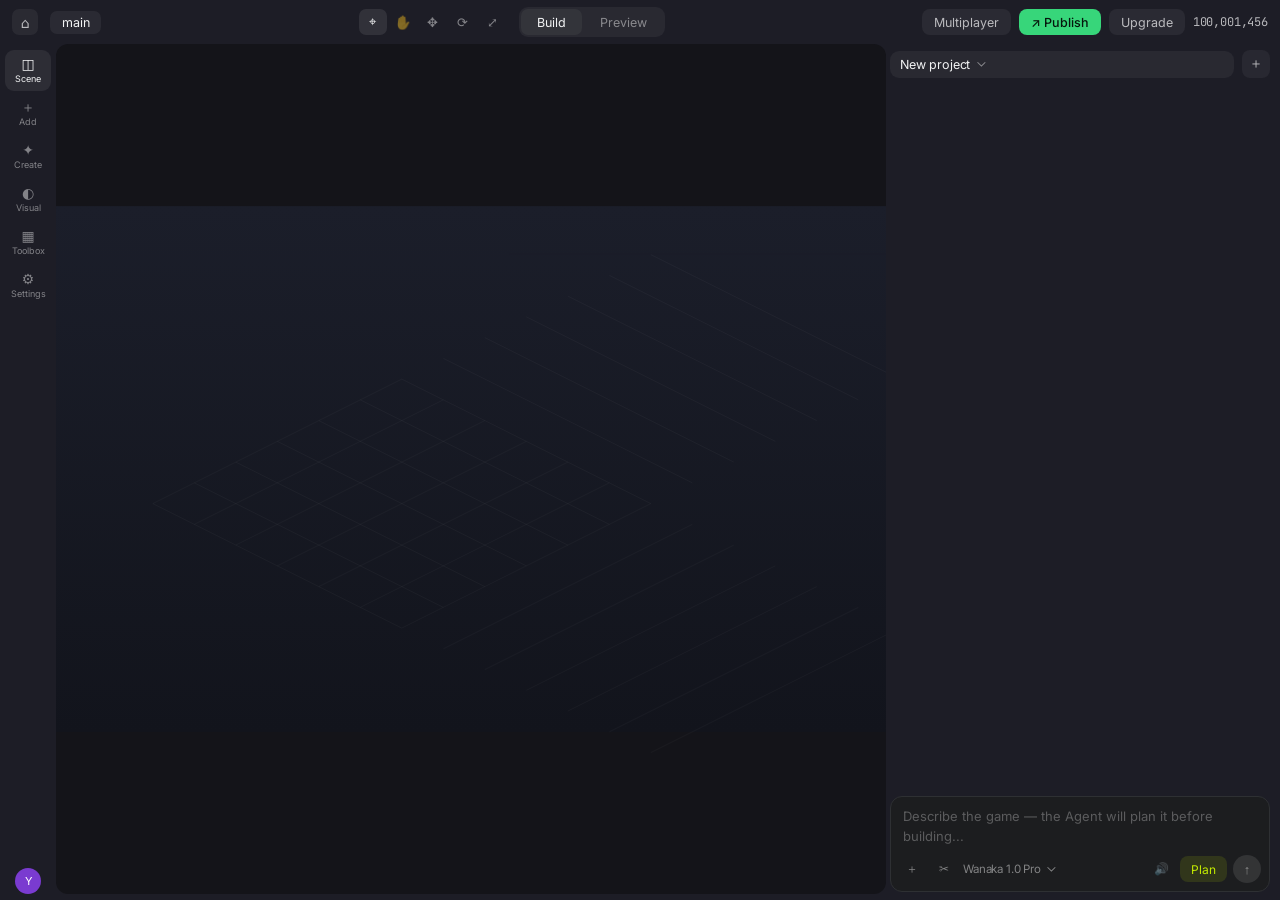
==== index.html @ 6cd4d2ea "The user types the brief and presses send; nothing runs before that The composer starts empty and fo" ====
<!DOCTYPE html>
<html lang="en">
<head>
<meta charset="UTF-8">
<meta name="viewport" content="width=device-width, initial-scale=1.0">
<meta http-equiv="Cache-Control" content="no-cache, no-store, must-revalidate">
<title>Wanaka · Studio</title>
<link rel="preconnect" href="https://fonts.googleapis.com">
<link rel="preconnect" href="https://fonts.gstatic.com" crossorigin>
<link href="https://fonts.googleapis.com/css2?family=Inter:wght@400;500;600;700&family=JetBrains+Mono:wght@400;500&display=swap" rel="stylesheet">
<link rel="stylesheet" href="editor.css?v=14">
<link rel="stylesheet" href="panel.css?v=1">
</head>
<body>
<div id="stage"></div>
<script src="panel.js?v=2"></script>
<script src="editor.js?v=14"></script>
</body>
</html>
---- editor.css ----
/* ──────────────────────────────────────────────────────────────────
   The editor around the plan: top bar, icon rail, viewport, chat.
   Colours follow the shipped studio — page #1D1D26, lime #C4EB00.
   ────────────────────────────────────────────────────────────────── */
:root{
  --page:#1D1D26;
  --sunk:#141419;
  --card:#232427;
  --field:#1C1D1F;
  --line:#2E3033;
  --ink:#F2F3F4;
  --ink-2:rgba(242,243,244,.72);
  --ink-3:rgba(255,255,255,.45);
  --ink-4:rgba(255,255,255,.26);
  --lime:#C4EB00;
  --mint:#7FE3C0;
  --font:'Inter',-apple-system,system-ui,sans-serif;
  --mono:'JetBrains Mono',ui-monospace,monospace;
}
*{box-sizing:border-box}
[hidden]{display:none!important}
html,body{height:100%}
body{
  margin:0;background:var(--page);color:var(--ink);
  font-family:var(--font);font-size:13px;letter-spacing:-.16px;-webkit-font-smoothing:antialiased;
}
#stage{height:100%}
.ed{height:100%;display:flex;flex-direction:column;overflow:hidden}

/* ── Top bar ──────────────────────────────────────────────────── */
.ed__top{
  display:flex;align-items:center;gap:12px;height:44px;flex:none;padding:0 12px;
}
.ed__home{width:26px;height:26px;display:grid;place-items:center;border-radius:7px;
  background:rgba(255,255,255,.06);color:var(--ink-2);font-size:14px}
.ed__branch{
  padding:4px 12px;border-radius:7px;background:rgba(255,255,255,.06);
  font-size:12.5px;color:var(--ink);
}
.ed__tools{display:flex;gap:2px;margin-left:auto}
.tl{
  width:28px;height:26px;border:0;border-radius:7px;cursor:pointer;background:none;
  color:var(--ink-3);font-size:13px;
}
.tl.is-on{background:rgba(255,255,255,.09);color:var(--ink)}
.ed__modes{display:flex;gap:2px;padding:2px;border-radius:9px;background:rgba(255,255,255,.05)}
.md{
  height:26px;padding:0 16px;border:0;border-radius:7px;cursor:pointer;background:none;
  font-family:var(--font);font-size:12.5px;color:var(--ink-3);
}
.md.is-on{background:#33343A;color:var(--ink)}
.ed__right{display:flex;align-items:center;gap:8px;margin-left:auto}
.ghostbtn{
  height:26px;padding:0 12px;border:0;border-radius:8px;cursor:pointer;
  background:rgba(255,255,255,.06);color:var(--ink-2);font-family:var(--font);font-size:12.5px;
}
.pubbtn{
  height:26px;padding:0 12px;border:0;border-radius:8px;cursor:pointer;
  background:#37D67A;color:#06170D;font-family:var(--font);font-size:12.5px;font-weight:500;
}
.credits{font-family:var(--mono);font-size:12px;color:var(--ink-2)}

/* ── Body ─────────────────────────────────────────────────────── */
.ed__body{flex:1;min-height:0;display:grid;grid-template-columns:56px 1fr 390px}
.ed__rail{
  display:flex;flex-direction:column;align-items:center;gap:2px;padding:6px 0;
}
.rl{
  width:46px;padding:7px 0;border:0;border-radius:9px;cursor:pointer;background:none;
  display:flex;flex-direction:column;align-items:center;gap:2px;
  color:var(--ink-3);font-family:var(--font);font-size:9px;
}
.rl i{font-style:normal;font-size:14px;line-height:1}
.rl:hover{background:rgba(255,255,255,.05);color:var(--ink-2)}
.rl.is-on{background:rgba(255,255,255,.07);color:var(--ink)}
.ed__me{
  margin-top:auto;width:26px;height:26px;border-radius:50%;display:grid;place-items:center;
  background:#7A3BD0;color:#fff;font-size:11px;
}

/* ── Viewport ─────────────────────────────────────────────────── */
.view{min-width:0;min-height:0;
  position:relative;margin:0 4px 6px 0;border-radius:12px;overflow:hidden;background:var(--sunk);
}
.view__scene{position:absolute;inset:0}
.view__scene svg{width:100%;height:100%;display:block}
/* every part waits for its step in the build */
.pc{opacity:0;transform:translateY(14px);transition:opacity .9s ease,transform .9s ease}
.grid{opacity:.5}
.is-floor .floor,.is-rooms .floor,.is-picks .floor,.is-light .floor,.is-done .floor{opacity:1;transform:none}
.is-rooms .r1,.is-picks .r1,.is-light .r1,.is-done .r1,
.is-rooms .r2,.is-picks .r2,.is-light .r2,.is-done .r2,
.is-rooms .r3,.is-picks .r3,.is-light .r3,.is-done .r3,
.is-rooms .hero,.is-picks .hero,.is-light .hero,.is-done .hero{opacity:1;transform:none}
.is-rooms .r2{transition-delay:.18s}
.is-rooms .r3{transition-delay:.34s}
.is-rooms .hero{transition-delay:.5s}
.is-picks .picks,.is-light .picks,.is-done .picks{opacity:1;transform:none}
.is-light .light,.is-done .light{opacity:1;transform:none}
.is-done .hero{animation:bob 2.6s ease-in-out infinite}
@keyframes bob{0%,100%{transform:translateY(0)}50%{transform:translateY(-8px)}}
.view.is-playing .view__scene{filter:saturate(1.15) brightness(1.08)}

/* the crew, floating over the scene */
.crewcard{
  position:absolute;right:16px;top:16px;width:320px;z-index:3;
  background:rgba(24,24,30,.92);border:1px solid rgba(255,255,255,.10);border-radius:14px;
  backdrop-filter:blur(14px);box-shadow:0 22px 60px rgba(0,0,0,.5);overflow:hidden;
  animation:pop .3s ease;
}
@keyframes pop{from{opacity:0;transform:translateY(-8px)}to{opacity:1;transform:none}}
.crewcard__h{display:flex;align-items:center;gap:11px;padding:12px 13px}
.crewcard__h img{width:38px;height:38px;border-radius:9px;object-fit:cover;background:#2A2530}
.crewcard__h span{flex:1;display:flex;flex-direction:column;gap:1px;min-width:0}
.crewcard__h em{
  font-style:normal;font-family:var(--mono);font-size:9px;letter-spacing:.14em;
  text-transform:uppercase;color:var(--lime);
}
.crewcard__h b{font-size:13.5px;font-weight:600}
.dot{width:7px;height:7px;border-radius:50%;background:var(--ink-4);flex:none;
  animation:pulse 1.4s ease-in-out infinite}
.dot.is-ready{background:var(--mint);animation:none}
@keyframes pulse{0%,100%{opacity:.35}50%{opacity:1}}
.crewcard__row{display:flex;gap:4px;padding:0 10px 11px}
.cc{
  flex:1;display:flex;flex-direction:column;align-items:center;gap:3px;padding:7px 2px;
  border-radius:9px;transition:background .25s;
}
.cc img{width:30px;height:30px;border-radius:50%;object-fit:cover;background:#2A2530;
  filter:grayscale(.7) opacity(.5);transition:filter .25s}
.cc em{font-style:normal;font-size:8.5px;color:var(--ink-4)}
.cc.is-on{background:rgba(196,235,0,.10)}
.cc.is-on img{filter:none}
.cc.is-on em{color:var(--ink-2)}
.crewcard__foot{
  display:flex;align-items:center;gap:10px;padding:11px 12px;
  border-top:1px solid rgba(255,255,255,.08);background:rgba(255,255,255,.02);
}
.crewcard__mini{flex:1;display:flex;flex-direction:column;gap:1px;min-width:0}
.crewcard__mini b{font-size:12.5px;white-space:nowrap;overflow:hidden;text-overflow:ellipsis}
.crewcard__mini em{font-style:normal;font-size:10.5px;color:var(--ink-3)}
.openbtn{
  height:28px;padding:0 12px;border:0;border-radius:8px;cursor:pointer;flex:none;
  background:var(--mint);color:#06170D;font-family:var(--font);font-size:12px;font-weight:600;
}
.openbtn:hover{filter:brightness(1.05)}

.playbar{
  position:absolute;left:50%;bottom:18px;transform:translateX(-50%);z-index:3;
  display:flex;align-items:center;gap:12px;padding:8px 10px 8px 8px;border-radius:12px;
  background:rgba(24,24,30,.92);border:1px solid rgba(255,255,255,.10);
  backdrop-filter:blur(12px);font-size:12px;color:var(--ink-3);animation:pop .3s ease;
}
.playbtn{
  height:30px;padding:0 16px;border:0;border-radius:9px;cursor:pointer;
  background:var(--lime);color:#12180A;font-family:var(--font);font-size:12.5px;font-weight:600;
}

/* ── Chat ─────────────────────────────────────────────────────── */
.chat{display:flex;flex-direction:column;min-width:0;min-height:0;padding:0 10px 8px 0}
.chat__top{display:flex;align-items:center;gap:8px;height:40px;flex:none}
.chat__name{
  flex:1;display:flex;align-items:center;gap:7px;padding:6px 10px;border-radius:9px;
  background:rgba(255,255,255,.05);font-size:12.5px;color:var(--ink);
}
.cv{width:6px;height:6px;border-right:1.4px solid var(--ink-3);border-bottom:1.4px solid var(--ink-3);
  transform:rotate(45deg) translateY(-2px);display:block}
.chat__plus{
  width:28px;height:28px;border:0;border-radius:8px;cursor:pointer;
  background:rgba(255,255,255,.05);color:var(--ink-2);font-size:14px;
}
.chat__log{
  flex:1;min-height:0;overflow-y:auto;display:flex;flex-direction:column;gap:12px;
  padding:8px 2px 14px;scrollbar-width:none;
}
.chat__log::-webkit-scrollbar{display:none}
.msg{font-size:13px;line-height:1.55;animation:rise .3s ease both}
@keyframes rise{from{opacity:0;transform:translateY(8px)}to{opacity:1;transform:none}}
.msg--me{
  align-self:flex-end;max-width:88%;padding:9px 12px;border-radius:12px 12px 4px 12px;
  background:rgba(255,255,255,.07);
}
.msg--crew{display:flex;gap:9px;align-items:flex-start}
.msg--crew img{width:26px;height:26px;border-radius:50%;object-fit:cover;background:#2A2530;flex:none}
.msg--crew span{flex:1;min-width:0;color:var(--ink-2)}
.msg--crew b{display:block;font-size:12.5px;color:var(--ink);margin-bottom:2px}
.tick{
  display:flex;align-items:center;gap:8px;font-size:12.5px;color:var(--ink-3);
  animation:rise .3s ease both;padding-left:35px;
}
.tick i{
  width:13px;height:13px;flex:none;border-radius:50%;background:rgba(127,227,192,.16);
  position:relative;
}
.tick i::after{
  content:'';position:absolute;left:4px;top:3px;width:4px;height:6px;
  border-right:1.5px solid var(--mint);border-bottom:1.5px solid var(--mint);transform:rotate(42deg);
}
.qa{display:flex;flex-wrap:wrap;gap:6px;align-items:flex-start;padding-left:35px}
.qa__b{
  padding:7px 13px;border-radius:20px;cursor:pointer;
  background:rgba(255,255,255,.05);border:1px solid var(--line);color:var(--ink);
  font-family:var(--font);font-size:12.5px;transition:all .16s;
}
.qa__b:hover{border-color:rgba(255,255,255,.3)}
.qa__b--go{border-color:rgba(127,227,192,.5);color:var(--mint)}

.plancard{
  display:flex;gap:11px;padding:10px;border-radius:12px;
  background:var(--card);border:1px solid var(--line);animation:rise .3s ease both;
}
.plancard img{width:96px;height:70px;border-radius:8px;object-fit:cover;flex:none}
.plancard div{flex:1;min-width:0;display:flex;flex-direction:column;gap:3px}
.plancard em{
  font-style:normal;font-family:var(--mono);font-size:9px;letter-spacing:.14em;
  text-transform:uppercase;color:var(--mint);
}
.plancard b{font-size:13px;line-height:1.35}
.plancard span{font-size:11.5px;line-height:1.45;color:var(--ink-3)}
.plancard .openbtn{align-self:flex-start;margin-top:4px}

.chat__composer{
  flex:none;border:1px solid var(--line);border-radius:12px;background:var(--field);padding:8px;
}
.chat__in{
  width:100%;background:none;border:0;resize:none;color:var(--ink);
  font-family:var(--font);font-size:13px;line-height:1.5;padding:2px 4px 6px;
}
.chat__in:focus{outline:none}
.chat__in::placeholder{color:var(--ink-4)}
.chat__row{display:flex;align-items:center;gap:6px}
.ci{
  width:26px;height:26px;border:0;border-radius:7px;cursor:pointer;background:none;
  color:var(--ink-3);font-size:12px;
}
.ci:hover{background:rgba(255,255,255,.06)}
.model{display:flex;align-items:center;gap:6px;font-size:11.5px;color:var(--ink-3)}
.grow{flex:1}
.plan{
  height:26px;padding:0 11px;border:0;border-radius:8px;cursor:pointer;
  background:rgba(196,235,0,.12);color:var(--lime);font-family:var(--font);font-size:12px;
}
.send{
  width:28px;height:28px;border:0;border-radius:50%;cursor:pointer;
  background:rgba(255,255,255,.10);color:var(--ink-3);font-size:13px;transition:all .2s;
}
.send.is-live{background:var(--lime);color:#12180A}

/* ── The plan panel, over everything ──────────────────────────── */
.panelwrap{
  position:fixed;inset:0;z-index:50;background:var(--page);
  opacity:0;transition:opacity .26s ease;
}
.panelwrap.is-on{opacity:1}

/* ── Building: the card that owns the middle of the viewport ────── */
.bx{
  position:absolute;inset:0;z-index:4;display:grid;place-items:center;
  /* light enough that the scene keeps assembling in plain sight */
  background:rgba(14,14,20,.52);backdrop-filter:blur(2px);
  animation:fade .4s ease;
}
@keyframes fade{from{opacity:0}to{opacity:1}}
.bx__card,.bx__done{
  width:392px;border-radius:18px;overflow:hidden;
  background:rgba(28,28,35,.95);border:1px solid rgba(255,255,255,.12);
  box-shadow:0 30px 90px rgba(0,0,0,.6);
}
.bx__art{
  position:relative;height:172px;display:grid;place-items:end center;padding:14px 0 18px;
}
/* a pool of warm light for the Wana to stand in, instead of a cropped plate */
.bx__art::before{
  content:'';position:absolute;left:50%;top:22px;transform:translateX(-50%);
  width:228px;height:146px;border-radius:50%;
  background:radial-gradient(closest-side,rgba(196,235,0,.13),transparent);
}
.bx__art::after{
  content:'';position:absolute;left:50%;bottom:11px;transform:translateX(-50%);
  width:128px;height:17px;border-radius:50%;
  background:radial-gradient(closest-side,rgba(0,0,0,.5),transparent);
}
.bx__art img{
  position:relative;z-index:1;height:140px;width:auto;object-fit:contain;
}
.bx__card.is-in .bx__art img{animation:land .7s cubic-bezier(.2,.9,.3,1)}
@keyframes land{from{transform:translateY(-10px) scale(.96)}to{transform:none}}
.bx__badge{
  display:block;margin-bottom:5px;font-style:normal;
  font-family:var(--mono);font-size:10px;letter-spacing:.14em;
  text-transform:uppercase;color:var(--lime);
}
.bx__body{padding:6px 17px 4px}
.bx__body b{display:block;font-size:16px;font-weight:600;letter-spacing:-.3px}
.bx__body p{margin:6px 0 0;font-size:12.5px;line-height:1.55;color:var(--ink-3)}
.bx__bar{height:3px;margin:15px 17px 0;border-radius:2px;background:rgba(255,255,255,.10)}
.bx__bar i{display:block;height:100%;border-radius:2px;background:var(--lime);
  transition:width 8s linear}
.bx__nav{display:flex;align-items:center;gap:10px;padding:11px 12px 13px;justify-content:center}
.bx__arrow{
  width:26px;height:26px;border:0;border-radius:50%;cursor:pointer;
  background:rgba(255,255,255,.07);color:var(--ink-2);font-size:14px;line-height:1;
}
.bx__arrow:disabled{opacity:.25;cursor:default}
.bx__dots{display:flex;gap:5px}
.bx__dots i{width:5px;height:5px;border-radius:50%;background:rgba(255,255,255,.2)}
.bx__dots i.is-done{background:rgba(255,255,255,.45)}
.bx__dots i.is-on{background:var(--lime);width:14px;border-radius:3px}
.bx__live{
  display:block;width:100%;padding:9px;border:0;border-top:1px solid rgba(255,255,255,.08);
  cursor:pointer;background:rgba(196,235,0,.08);color:var(--lime);
  font-family:var(--font);font-size:11.5px;
}

.bx__done{padding:26px 24px 22px;text-align:center}
.bx__done em{
  font-style:normal;font-family:var(--mono);font-size:10px;letter-spacing:.14em;
  text-transform:uppercase;color:var(--mint);
}
.bx__done b{display:block;margin-top:7px;font-size:19px;font-weight:600;letter-spacing:-.4px}
.bx__done p{margin:7px 0 18px;font-size:12.5px;color:var(--ink-3)}
.bx__done span{display:block;margin-top:10px;font-size:11.5px;color:var(--ink-4)}
.bx__play{
  width:100%;height:40px;border:0;border-radius:11px;cursor:pointer;
  background:var(--lime);color:#12180A;font-family:var(--font);font-size:14px;font-weight:600;
}

/* ── Handover: the models become clickable ─────────────────────── */
.hint{
  position:absolute;left:50%;top:16px;transform:translateX(-50%);z-index:3;
  display:flex;align-items:center;gap:9px;padding:8px 8px 8px 13px;border-radius:20px;
  background:rgba(24,24,30,.92);border:1px solid rgba(255,255,255,.12);
  backdrop-filter:blur(12px);font-size:12px;color:var(--ink-2);
}
.hint i{font-style:normal;color:var(--lime)}
.hint button{width:20px;height:20px;border:0;border-radius:50%;cursor:pointer;
  background:rgba(255,255,255,.08);color:var(--ink-3);font-size:10px}
#scene svg{pointer-events:none}
.is-swappable .hot{pointer-events:auto;cursor:pointer}
.is-swappable .hot:hover{filter:brightness(1.35) drop-shadow(0 0 10px rgba(196,235,0,.6))}
.hot{animation:breathe 2.4s ease-in-out infinite}
@keyframes breathe{0%,100%{filter:none}50%{filter:drop-shadow(0 0 7px rgba(196,235,0,.45))}}
.swapped{animation:swapflash .7s ease}
@keyframes swapflash{0%{filter:brightness(2.6) saturate(0)}100%{filter:none}}

/* ── The swap sheet ────────────────────────────────────────────── */
.sheet{
  position:absolute;right:12px;top:12px;bottom:12px;width:352px;z-index:5;
  display:flex;flex-direction:column;overflow-y:auto;scrollbar-width:none;
  border-radius:14px;background:rgba(26,26,32,.97);border:1px solid rgba(255,255,255,.12);
  backdrop-filter:blur(16px);box-shadow:0 24px 70px rgba(0,0,0,.55);
  transform:translateX(14px);transition:transform .22s ease;
}
.sheet::-webkit-scrollbar{display:none}
.sheet.is-on{transform:none}
.sheet__h{display:flex;align-items:flex-start;gap:10px;padding:14px 13px 10px}
.sheet__h span{flex:1;display:flex;flex-direction:column;gap:2px}
.sheet__h em{
  font-style:normal;font-family:var(--mono);font-size:9px;letter-spacing:.14em;
  text-transform:uppercase;color:var(--ink-3);
}
.sheet__h b{font-size:15px;font-weight:600;letter-spacing:-.3px}
.sheet__x{width:24px;height:24px;border:0;border-radius:7px;cursor:pointer;
  background:rgba(255,255,255,.07);color:var(--ink-3);font-size:11px}
.sheet__now{
  position:relative;height:112px;margin:0 13px 4px;border-radius:10px;
  background:radial-gradient(circle at 50% 42%,#3A3145,#1A1A22);
  border:1px solid rgba(255,255,255,.08);
}
.sheet__tag{
  position:absolute;left:9px;bottom:9px;padding:3px 9px;border-radius:14px;
  background:rgba(12,12,16,.75);font-size:10px;color:var(--ink-3);
}
.sheet__sec{padding:12px 13px 4px}
.sheet__sec h4{
  margin:0 0 9px;font-family:var(--mono);font-size:9.5px;letter-spacing:.14em;
  text-transform:uppercase;color:var(--ink-3);font-weight:400;
}
.sheet__grid{display:grid;grid-template-columns:1fr 1fr;gap:7px}
.opt,.res{
  display:flex;flex-direction:column;gap:3px;padding:6px;border-radius:10px;cursor:pointer;
  background:rgba(255,255,255,.04);border:1px solid transparent;text-align:left;
  font-family:var(--font);color:var(--ink);transition:border-color .16s,background .16s;
}
.opt__art{
  display:block;height:68px;border-radius:7px;
  background:radial-gradient(circle at 50% 45%,#332C40,#1E1E26);
}
.opt__art svg{width:100%;height:100%;display:block}
.opt b,.res b{font-size:11.5px;font-weight:500;line-height:1.3}
.opt em,.res em{font-style:normal;font-size:10px;color:var(--mint)}
.opt:hover,.res:hover{background:rgba(255,255,255,.07)}
.opt.is-on,.res.is-on{border-color:var(--mint);background:rgba(127,227,192,.08)}
.sheet__gen{display:flex;gap:6px}
.sheet__gen input{
  flex:1;min-width:0;height:32px;padding:0 10px;border-radius:9px;
  border:1px solid var(--line);background:var(--field);color:var(--ink);
  font-family:var(--font);font-size:12px;
}
.sheet__gen input:focus{outline:none;border-color:var(--ring)}
.sheet__gen button{
  height:32px;padding:0 13px;border:0;border-radius:9px;cursor:pointer;
  background:rgba(255,255,255,.09);color:var(--ink);font-family:var(--font);font-size:12px;
}
.sheet__out{margin-top:8px}
.sheet__out.is-working{
  display:flex;align-items:center;gap:9px;padding:12px;border-radius:10px;
  background:rgba(255,255,255,.04);font-size:11.5px;color:var(--ink-3);
}
.sheet__out em{font-style:normal}
.shim{
  width:44px;height:44px;border-radius:8px;flex:none;
  background:linear-gradient(100deg,#2A2530 30%,#3E3648 50%,#2A2530 70%);
  background-size:220% 100%;animation:shim 1.3s linear infinite;
}
@keyframes shim{from{background-position:120% 0}to{background-position:-120% 0}}
.sheet__f{
  margin-top:auto;display:flex;align-items:center;gap:10px;padding:12px 13px;
  border-top:1px solid rgba(255,255,255,.08);background:rgba(255,255,255,.02);
}
.sheet__f span{flex:1;min-width:0;font-size:11.5px;color:var(--ink-3);
  white-space:nowrap;overflow:hidden;text-overflow:ellipsis}
.sheet__go{
  height:30px;padding:0 15px;border:0;border-radius:9px;cursor:pointer;flex:none;
  background:var(--mint);color:#06170D;font-family:var(--font);font-size:12.5px;font-weight:600;
}
.sheet__go:disabled{background:rgba(255,255,255,.08);color:var(--ink-4);cursor:default}

/* ── The two ways forward, in the chat ─────────────────────────── */
.next{display:flex;flex-direction:column;gap:7px;animation:rise .3s ease both}
.next__row{
  display:flex;align-items:flex-start;gap:11px;padding:11px;border-radius:12px;cursor:pointer;
  background:var(--card);border:1px solid var(--line);text-align:left;
  font-family:var(--font);color:var(--ink);transition:border-color .16s,background .16s;
}
.next__row:hover{border-color:rgba(255,255,255,.28);background:#282A2E}
.next__row i{
  width:26px;height:26px;flex:none;border-radius:8px;display:grid;place-items:center;
  background:rgba(196,235,0,.12);color:var(--lime);font-style:normal;font-size:13px;
}
.next__row span{flex:1;min-width:0;display:flex;flex-direction:column;gap:2px}
.next__row b{font-size:12.5px;font-weight:600}
.next__row em{font-style:normal;font-size:11.5px;line-height:1.45;color:var(--ink-3)}
.chat__composer.is-lit{border-color:rgba(196,235,0,.55)}

/* the model as it stands in the scene right now */
.sheet__now svg{position:absolute;inset:0;width:100%;height:100%}
---- panel.css ----
/* ──────────────────────────────────────────────────────────────────
   Plan Studio — faithful copy of the shipped panel.
   Values measured off the live DOM at 1920×936.
   ────────────────────────────────────────────────────────────────── */
:root{
  --page:#1D1D26;
  --card:#232427;
  --field:#1C1D1F;
  --line:#2E3033;
  --ring:#A9ABB3;
  --ink:#F2F3F4;
  --ink-2:rgba(242,243,244,.72);
  --ink-3:rgba(255,255,255,.45);
  --ink-4:rgba(255,255,255,.28);
  --mint:#7FE3C0;
  --blue:#4C86F0;
  --font:'Inter',-apple-system,system-ui,sans-serif;
}
*{box-sizing:border-box}
html,body{height:100%}
body{
  margin:0;background:var(--page);color:var(--ink);
  font-family:var(--font);font-size:13px;letter-spacing:-.16px;
  -webkit-font-smoothing:antialiased;
}
#stage{height:100%}

.ws{height:100%;display:flex;flex-direction:column;overflow:hidden}

/* ── Top bar ──────────────────────────────────────────────────── */
.ws__top{
  display:flex;align-items:center;gap:14px;height:50px;flex:none;padding:0 14px;
}
.ws__brand{display:flex;align-items:center;gap:9px;flex:none;width:150px}
.ws__brand img{width:24px;height:24px;border-radius:6px;object-fit:cover;background:#2A2530}
.ws__brand b{font-size:13px;font-weight:600;font-family:Georgia,serif}
.ws__steps{flex:1;display:flex;align-items:center;min-width:0}
.st{
  flex:1;display:flex;align-items:center;gap:7px;min-width:0;cursor:pointer;
  background:none;border:0;padding:0;text-align:left;
  font-family:var(--font);font-size:13px;color:var(--ink-3);
}
.st>i{
  width:9px;height:9px;border-radius:50%;flex:none;display:block;
  border:1px solid rgba(255,255,255,.3);
}
.st em{font-style:normal;font-size:11px;color:var(--ink-4)}
.st span{white-space:nowrap;overflow:hidden;text-overflow:ellipsis}
.st:not(:last-child)::after{
  content:'';flex:1;min-width:14px;height:1px;background:rgba(255,255,255,.10);margin:0 12px;
}
.st.is-on{color:var(--ink)}
.st.is-on>i{background:var(--mint);border-color:transparent}
.ws__faces{display:flex;flex:none}
.ws__faces img{
  width:22px;height:22px;border-radius:50%;object-fit:cover;background:#2A2530;
  margin-left:-6px;border:1.5px solid var(--page);
}
.ws__x{
  width:26px;height:26px;border-radius:50%;flex:none;cursor:pointer;
  background:rgba(255,255,255,.06);border:0;color:var(--ink-3);font-size:11px;
}

/* ── Main ─────────────────────────────────────────────────────── */
.ws__main{flex:1;min-height:0;overflow-y:auto}
.ws__main::-webkit-scrollbar{width:9px}
.ws__main::-webkit-scrollbar-thumb{background:rgba(255,255,255,.12);border-radius:5px;border:3px solid var(--page)}

.split{display:grid;grid-template-columns:1fr 336px;height:100%;min-height:0}
.pane{min-width:0;padding:0 0 12px 11px}
.rail{
  min-width:0;padding:0 16px 12px;border-left:1px solid rgba(255,255,255,.07);
  display:flex;flex-direction:column;gap:10px;overflow-y:auto;
}
.rail::-webkit-scrollbar{width:8px}
.rail::-webkit-scrollbar-thumb{background:rgba(255,255,255,.12);border-radius:5px;border:2px solid var(--page)}

/* the cover, as it renders today: the alt string on a black plate */
.shot{
  position:relative;height:100%;min-height:300px;
  border:1px solid rgba(255,255,255,.09);border-radius:8px;background:#141419;
}
.shot__alt{position:absolute;left:12px;top:12px;font-size:13px;color:var(--ink)}
.shot__retry{
  position:absolute;right:14px;bottom:14px;
  height:28px;padding:0 12px;border-radius:8px;cursor:pointer;
  background:#2A2A31;border:1px solid rgba(255,255,255,.09);color:var(--ink);
  font-family:var(--font);font-size:12.5px;
}
.shot--flat{height:34px;min-height:0;margin:6px 0;border-radius:6px}

.preview{position:relative;height:100%;min-height:300px;border-radius:8px;overflow:hidden;background:#0D0D11}
.preview img{width:100%;height:100%;object-fit:cover;display:block}
.tip{
  position:absolute;left:8px;top:8px;padding:8px 10px;border-radius:8px;
  background:#141419;border:1px solid rgba(255,255,255,.10);
  display:flex;flex-direction:column;gap:1px;max-width:190px;
}
.tip b{font-size:11.5px}
.tip em{font-style:normal;font-size:9.5px;color:var(--ink-3);line-height:1.35}

/* ── Rail sections ────────────────────────────────────────────── */
.sect{background:var(--card);border-radius:10px;overflow:hidden;flex:none}
.sect__h{
  display:flex;align-items:center;gap:6px;padding:10px 12px;
  border-bottom:1px solid var(--line);font-size:13px;font-weight:500;color:var(--ink);
}
.sect__b{padding:12px;display:flex;flex-direction:column;gap:8px}
.h{
  width:9px;height:8px;flex:none;display:block;
  border-top:1px solid var(--ink-4);border-bottom:1px solid var(--ink-4);
  position:relative;
}
.h::after{content:'';position:absolute;left:0;top:3px;width:9px;height:1px;background:var(--ink-4)}

.lbl{font-size:13px;color:var(--ink);margin-top:2px}
.inp,.sel,.ta{
  width:100%;background:var(--field);border:1px solid var(--line);border-radius:6px;
  padding:6px;color:var(--ink);font-family:var(--font);font-size:13px;
}
.sel{height:32px;appearance:auto}
.ta{resize:vertical;line-height:1.5;min-height:66px}
.ta--short{height:66px;overflow-y:scroll}
.ta--wide{min-height:74px}
.inp:focus,.sel:focus,.ta:focus{outline:1px solid rgba(255,255,255,.3)}

.note{margin:0;font-size:13px;line-height:1.5;color:var(--ink-2)}

/* option cards — a 1px ring, grey when idle and light when chosen */
.pickcard{
  display:flex;flex-direction:column;gap:5px;padding:12px;border-radius:8px;cursor:pointer;
  background:var(--card);border:0;box-shadow:0 0 0 1px var(--line);text-align:left;
  font-family:var(--font);color:var(--ink);
}
.pickcard b{font-size:13px;font-weight:600}
.pickcard span{font-size:13px;line-height:1.45;color:var(--ink-2)}
.pickcard.is-on{box-shadow:0 0 0 1px var(--ring)}
.pickcard--row{padding:12px;gap:0}

.grid2{display:grid;grid-template-columns:1fr 1fr;gap:8px}
.sty{
  display:flex;flex-direction:column;gap:6px;padding:0;border:0;border-radius:8px;cursor:pointer;
  background:var(--card);box-shadow:0 0 0 1px var(--line);overflow:hidden;
  font-family:var(--font);color:var(--ink);
}
.sty img{width:100%;aspect-ratio:16/9;object-fit:cover;display:block}
.sty span{font-size:13px;font-weight:600;padding:0 8px 8px}
.sty.is-on{box-shadow:0 0 0 1px var(--blue)}

/* ── Full-width stages ────────────────────────────────────────── */
.wide{padding:0 12px 16px;display:flex;flex-direction:column;gap:10px}
.band{background:var(--card);border-radius:8px;padding:10px 12px}
.band__h{display:flex;align-items:center;gap:6px;font-size:13px;font-weight:600}
.band__p{margin:6px 0 0;font-size:13px;color:var(--ink-2)}
.blk{background:var(--card);border-radius:8px;padding:12px;position:relative}
.blk--flat{background:none;padding:0}
.blk__h{display:flex;align-items:center;gap:6px;font-size:13px;font-weight:600;margin-bottom:8px}
.blk__p{margin:0 0 6px;font-size:13px;color:var(--ink-2)}
.blk__p--top{margin-top:0}
.blk__b{margin:8px 0 2px;font-size:13px;font-weight:600}
.blk__k{margin:0 0 6px;font-size:13px;color:var(--ink-2)}
.blk__s{display:flex;align-items:center;gap:8px;margin:8px 0;font-size:13px;color:var(--ink-2)}
.spin{
  width:12px;height:12px;flex:none;border-radius:50%;display:block;
  border:2px solid rgba(255,255,255,.2);border-top-color:var(--ink-2);
  animation:spin 1s linear infinite;
}
@keyframes spin{to{transform:rotate(360deg)}}
.chips{display:flex;gap:8px;margin-bottom:8px}
.chip{
  padding:4px 12px;border-radius:20px;cursor:pointer;
  background:none;border:1px solid var(--line);color:var(--ink-2);
  font-family:var(--font);font-size:12.5px;
}
.chip.is-on{border-color:var(--mint);color:var(--mint)}
.choose{
  background:#2A2A31;border-radius:5px;padding:4px 10px;font-size:12px;color:var(--ink-2);
}
.qrow{display:flex;align-items:center;gap:12px}
.inp--q{flex:1}
.qstate{font-size:13px;color:var(--ink-2);flex:none}

.knobs4{display:grid;grid-template-columns:repeat(4,1fr);gap:10px}
.knob{background:var(--card);border-radius:8px;padding:12px;display:flex;flex-direction:column;gap:8px}
.knob__t{display:flex;justify-content:space-between;font-size:13px}
.knob__t b{font-weight:400}
.knob input[type=range]{width:100%;accent-color:var(--blue)}
.knob__e{display:flex;justify-content:space-between}
.knob__e em{font-style:normal;font-size:12px;color:var(--ink-2)}

.grid3{display:grid;grid-template-columns:repeat(3,1fr);gap:10px}

.wideb{
  width:100%;background:var(--card);border:0;border-radius:8px;padding:9px;cursor:pointer;
  color:var(--ink);font-family:var(--font);font-size:13px;font-weight:600;
}
.inc{position:absolute;right:12px;top:74px;display:flex;align-items:center;gap:7px;font-size:13px;cursor:pointer}
.inc input{accent-color:var(--blue);width:14px;height:14px}
.cols{display:grid;grid-template-columns:1fr 1fr;gap:16px;margin-top:8px}
.colk{font-size:11px;letter-spacing:.04em;color:var(--ink-2)}
.cols ul{margin:6px 0 0;padding-left:16px;display:flex;flex-direction:column;gap:3px}
.cols li{font-size:13px;line-height:1.45;color:var(--ink)}

/* ── Footer ───────────────────────────────────────────────────── */
.ws__foot{
  flex:none;height:56px;display:flex;align-items:center;justify-content:space-between;
  padding:0 14px;
}
.ws__stage{font-size:8px;color:var(--ink-4)}
.ws__acts{display:flex;gap:10px}
.b{
  height:34px;border-radius:10px;cursor:pointer;padding:0 15px;
  font-family:var(--font);font-size:13.3px;
  display:inline-flex;align-items:center;gap:8px;
}
.b--sec{background:none;border:1px solid rgba(255,255,255,.09);color:var(--ink)}
.b--sec:hover{background:rgba(255,255,255,.05)}
.b--go{
  border:0;color:#07120F;font-weight:500;min-width:160px;justify-content:center;
  background:linear-gradient(180deg,#8FEBCB,#67D8B0);
}
.b--go i{font-style:normal;opacity:.55}
.b--go:hover{filter:brightness(1.04)}

/* ── Stage 01, reworked ───────────────────────────────────────────
   The cover no longer stretches the full pane, the genre is picked
   from pictures, and each scope says what you actually get. */
.split{grid-template-columns:1fr 420px}
/* the cover fills its frame — the pane is narrower than the shipped one,
   and the art takes all of it */
.pane{display:flex;padding:0 14px 12px 11px}
.shot--art{
  flex:1;min-width:0;min-height:0;width:auto;height:auto;
  margin:0;position:relative;overflow:hidden;border-radius:10px;
  border:1px solid rgba(255,255,255,.09);background:#141419;
}
.shot--art img{width:100%;height:100%;object-fit:cover;display:block}

.ic{width:18px;height:18px;flex:none;display:block}

/* ── Genre: a closed field that opens; each option explains itself
      only when you point at it ───────────────────────────────────── */
.gpick{position:relative;display:flex;flex-direction:column;gap:6px}
.gpick__now{
  display:flex;align-items:center;gap:9px;width:100%;height:34px;padding:0 10px;cursor:pointer;
  background:var(--field);border:1px solid var(--line);border-radius:6px;
  font-family:var(--font);font-size:13px;color:var(--ink);text-align:left;
}
.gpick__now .ic{color:var(--mint)}
.gpick__now b{font-weight:400;flex:1}
.chev{
  width:7px;height:7px;flex:none;transform:rotate(45deg) translateY(-2px);
  border-right:1.4px solid var(--ink-3);border-bottom:1.4px solid var(--ink-3);
  transition:transform .18s;
}
.gpick.is-open .chev{transform:rotate(225deg) translateY(-2px)}
.gpick__list{display:none;grid-template-columns:1fr 1fr;gap:6px}
.gpick.is-open .gpick__list{display:grid}
.gen{
  display:flex;flex-direction:column;padding:9px 10px;border-radius:8px;cursor:pointer;
  background:var(--card);border:0;box-shadow:0 0 0 1px var(--line);text-align:left;
  font-family:var(--font);color:var(--ink);transition:box-shadow .16s,background .16s;
}
.gen__hd{display:flex;align-items:center;gap:8px}
.gen__hd .ic{color:var(--ink-3);width:16px;height:16px}
.gen__hd b{font-size:13px;font-weight:600}
/* the line only exists while you are pointing at it */
.gen__more{
  font-size:11.5px;line-height:1.4;color:var(--ink-2);
  max-height:0;opacity:0;overflow:hidden;transition:max-height .18s ease,opacity .18s ease,margin .18s;
}
.gen:hover .gen__more,.gen:focus-visible .gen__more{max-height:44px;opacity:1;margin-top:5px}
.gen:hover{box-shadow:0 0 0 1px var(--ring)}
.gen.is-on{background:rgba(127,227,192,.07);box-shadow:0 0 0 1px var(--mint)}
.gen.is-on .ic{color:var(--mint)}

/* ── Build scope: title only until you point at it ─────────────── */
.scope{
  display:flex;flex-direction:column;padding:10px 12px;border-radius:8px;cursor:pointer;width:100%;
  background:var(--card);border:0;box-shadow:0 0 0 1px var(--line);text-align:left;
  font-family:var(--font);color:var(--ink);transition:box-shadow .16s,background .16s;
}
.scope__hd{display:flex;align-items:center;gap:10px}
.scope__hd .ic{color:var(--ink-3)}
.scope__hd b{font-size:13px;font-weight:600}
.scope__more{
  display:flex;flex-direction:column;gap:3px;
  max-height:0;opacity:0;overflow:hidden;transition:max-height .2s ease,opacity .2s ease,margin .2s;
}
.scope__more>span{font-size:12px;line-height:1.45;color:var(--ink-2)}
.scope__more em{
  font-style:normal;display:flex;justify-content:space-between;gap:10px;
  font-size:11px;color:var(--ink-3);
}
.scope__more i{font-style:normal;color:var(--ink-2)}
.scope:hover .scope__more,.scope.is-on .scope__more{max-height:70px;opacity:1;margin-top:7px}
.scope:hover{box-shadow:0 0 0 1px var(--ring)}
.scope.is-on{background:rgba(127,227,192,.07);box-shadow:0 0 0 1px var(--mint)}
.scope.is-on .ic{color:var(--mint)}

.ta--tall{min-height:86px}

/* ── Visual style, folded into Overview ──────────────────────────
   Closed it shows what you picked; open it shows the rest; the tier
   sits underneath because it belongs to the same decision. */
.spick{display:flex;flex-direction:column;gap:8px}
.spick__now{
  display:flex;align-items:center;gap:10px;width:100%;padding:6px;cursor:pointer;
  background:var(--field);border:1px solid var(--line);border-radius:8px;
  font-family:var(--font);font-size:13px;color:var(--ink);text-align:left;
}
.spick__now img{width:64px;height:36px;border-radius:5px;object-fit:cover;display:block;flex:none}
.spick__now b{font-weight:500;flex:1}
.spick__list{display:none;grid-template-columns:1fr 1fr;gap:7px}
.spick.is-open .spick__list{display:grid}
.sty2{
  display:flex;flex-direction:column;gap:5px;padding:5px;border:0;border-radius:8px;cursor:pointer;
  background:var(--card);box-shadow:0 0 0 1px var(--line);
  font-family:var(--font);color:var(--ink);transition:box-shadow .16s,background .16s;
}
.sty2 img{width:100%;aspect-ratio:16/9;object-fit:cover;border-radius:5px;display:block}
.sty2 span{font-size:12px;padding:0 3px 2px}
.sty2:hover{box-shadow:0 0 0 1px var(--ring)}
.sty2.is-on{background:rgba(127,227,192,.07);box-shadow:0 0 0 1px var(--mint)}

.qual{display:flex;flex-direction:column;gap:6px;margin-top:2px}
.qual__k{font-size:12px;color:var(--ink-2)}
.qual__row{display:flex;gap:0;background:var(--field);border:1px solid var(--line);border-radius:7px;padding:2px}
.q{
  flex:1;padding:5px 0;border:0;border-radius:5px;cursor:pointer;background:none;
  font-family:var(--font);font-size:11.5px;color:var(--ink-3);
}
.q:hover{color:var(--ink)}
.q.is-on{background:rgba(127,227,192,.14);color:var(--mint)}

/* ── Session length and difficulty: one strip each ───────────────
   These replace four engine sliders nobody can judge before playing. */
.seg{display:flex;flex-direction:column;gap:6px;margin-top:4px}
.seg__k{font-size:12px;color:var(--ink-2)}
.seg__row{display:flex;background:var(--field);border:1px solid var(--line);border-radius:7px;padding:2px}
.sg{
  flex:1;padding:6px 0;border:0;border-radius:5px;cursor:pointer;background:none;
  font-family:var(--font);font-size:12px;color:var(--ink-3);
}
.sg:hover{color:var(--ink)}
.sg.is-on{background:rgba(127,227,192,.14);color:var(--mint)}
.seg__n{font-size:11px;color:var(--ink-3)}
/* Platform is a pair of independent switches, so it must not look like the
   pick-one strips above it: separate pills, each with its own box. */
.plats{display:flex;gap:8px}
.plat{
  flex:1;display:flex;align-items:center;justify-content:center;gap:8px;
  padding:8px 10px;border-radius:8px;cursor:pointer;
  background:var(--card);border:0;box-shadow:0 0 0 1px var(--line);
  font-family:var(--font);font-size:12.5px;color:var(--ink-3);transition:all .16s;
}
.box{
  width:14px;height:14px;flex:none;border-radius:4px;position:relative;
  border:1px solid var(--line-2);transition:all .16s;
}
.plat:hover{color:var(--ink);box-shadow:0 0 0 1px var(--ring)}
.plat.is-on{background:rgba(127,227,192,.08);box-shadow:0 0 0 1px var(--mint);color:var(--ink)}
.plat.is-on .box{background:var(--mint);border-color:transparent}
.plat.is-on .box::after{
  content:'';position:absolute;left:4px;top:1px;width:5px;height:8px;
  border-right:2px solid #07120F;border-bottom:2px solid #07120F;transform:rotate(42deg);
}

/* the title sits with the brand; the crew holds the right edge */
.ws__doc{
  flex:1;min-width:0;font-size:13px;color:var(--ink-2);
  white-space:nowrap;overflow:hidden;text-overflow:ellipsis;
}
.ws__faces img{width:30px;height:30px;margin-left:-8px;border-width:2px}
.ws__x{display:none}

/* ── Advanced: the drawer for everything the page decided for you ── */
.adv{background:var(--card);border-radius:10px;overflow:hidden}
.adv__h{
  width:100%;background:none;border:0;cursor:pointer;color:var(--ink);
  font-family:var(--font);border-bottom:1px solid transparent;
}
.adv.is-open .adv__h{border-bottom-color:var(--line)}
.adv__h .chev{margin-left:auto;transition:transform .18s}
.adv.is-open .adv__h .chev{transform:rotate(225deg) translateY(-2px)}
.adv__n{
  font-size:10px;color:var(--ink-3);border:1px solid var(--line);border-radius:20px;
  padding:1px 7px;margin-left:2px;
}
.adv__b{display:none;gap:14px}
.adv.is-open .adv__b{display:flex}
.adv__i{display:flex;flex-direction:column;gap:6px}
.adv__k{font-size:12.5px;font-weight:500;color:var(--ink)}
.adv__p{margin:2px 0 0;font-size:11px;line-height:1.45;color:var(--ink-3)}
.ck{display:flex;align-items:center;gap:8px;font-size:12.5px;color:var(--ink-2);cursor:pointer}
.ck input{accent-color:var(--mint);width:14px;height:14px;cursor:pointer}
.pat{
  display:flex;flex-direction:column;gap:2px;padding:9px 10px;border-radius:8px;cursor:pointer;
  background:var(--field);border:0;box-shadow:0 0 0 1px var(--line);text-align:left;
  font-family:var(--font);color:var(--ink);
}
.pat b{font-size:12.5px;font-weight:600}
.pat em{font-style:normal;font-size:11px;color:var(--ink-3)}
.pat.is-on{background:rgba(127,227,192,.07);box-shadow:0 0 0 1px var(--mint)}
.kn{display:flex;flex-direction:column;gap:4px;margin-top:4px}
.kn__t{display:flex;justify-content:space-between;font-size:12px;color:var(--ink-2)}
.kn__t b{font-family:var(--font);font-size:11.5px;color:var(--mint);font-weight:400}
.kn input[type=range]{width:100%;height:3px;border-radius:2px;accent-color:var(--mint);cursor:pointer}
.kn__e{display:flex;justify-content:space-between}
.kn__e em{font-style:normal;font-size:10px;color:var(--ink-3)}
/* the crew's four steps: a name you can read, and what it covers */
.ck--two{align-items:flex-start}
.ck--two input{margin-top:2px}
.ck--two span{display:flex;flex-direction:column;gap:1px}
.ck--two b{font-size:12.5px;font-weight:500;color:var(--ink)}
.ck--two em{font-style:normal;font-size:11px;color:var(--ink-3)}
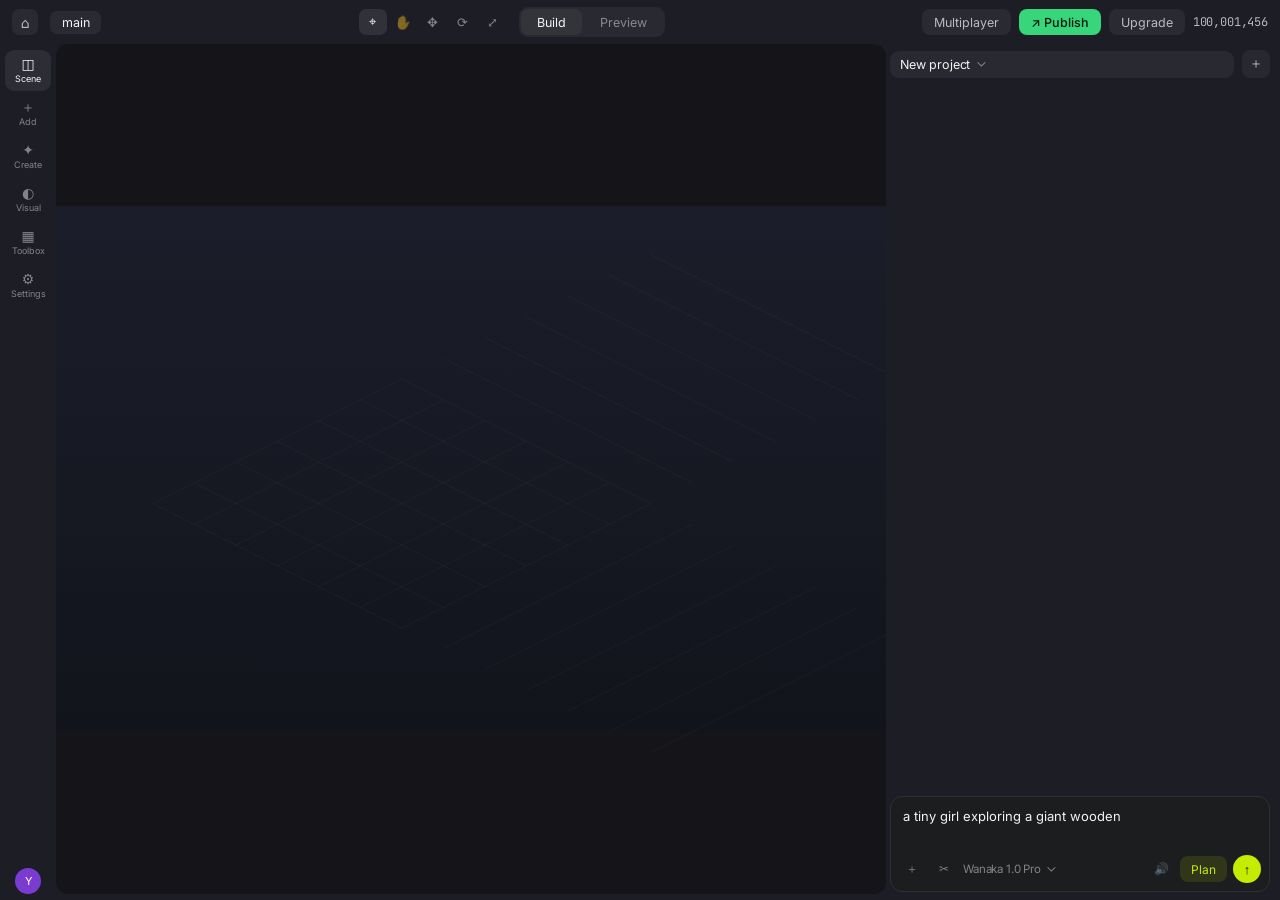
==== commit f7a2b289: "Type the brief again by default so a link plays itself Sending a link to someone should not require " ====
--- a/index.html
+++ b/index.html
@@ -8,12 +8,12 @@
 <link rel="preconnect" href="https://fonts.googleapis.com">
 <link rel="preconnect" href="https://fonts.gstatic.com" crossorigin>
 <link href="https://fonts.googleapis.com/css2?family=Inter:wght@400;500;600;700&family=JetBrains+Mono:wght@400;500&display=swap" rel="stylesheet">
-<link rel="stylesheet" href="editor.css?v=14">
-<link rel="stylesheet" href="panel.css?v=1">
+<link rel="stylesheet" href="editor.css?v=15">
+<link rel="stylesheet" href="panel.css?v=4">
 </head>
 <body>
 <div id="stage"></div>
-<script src="panel.js?v=2"></script>
-<script src="editor.js?v=14"></script>
+<script src="panel.js?v=7"></script>
+<script src="editor.js?v=16"></script>
 </body>
 </html>
--- a/editor.css
+++ b/editor.css
@@ -247,11 +247,7 @@
 .send.is-live{background:var(--lime);color:#12180A}
 
 /* ── The plan panel, over everything ──────────────────────────── */
-.panelwrap{
-  position:fixed;inset:0;z-index:50;background:var(--page);
-  opacity:0;transition:opacity .26s ease;
-}
-.panelwrap.is-on{opacity:1}
+.panelwrap{position:fixed;inset:0;z-index:50;background:var(--page)}
 
 /* ── Building: the card that owns the middle of the viewport ────── */
 .bx{
--- a/panel.css
+++ b/panel.css
@@ -414,3 +414,91 @@
 .ck--two span{display:flex;flex-direction:column;gap:1px}
 .ck--two b{font-size:12.5px;font-weight:500;color:var(--ink)}
 .ck--two em{font-style:normal;font-size:11px;color:var(--ink-3)}
+
+/* ── Plan B ─────────────────────────────────────────────────────────
+   The switch in the top bar, and the assets section it reveals.
+   Off by default: the shipped plan does not ask for assets at all. */
+.abtog{
+  display:flex;align-items:center;gap:8px;margin-left:auto;
+  height:28px;padding:0 12px 0 9px;border:1px solid var(--line);border-radius:20px;
+  cursor:pointer;background:none;color:var(--ink-3);
+  font-family:var(--font);font-size:12px;transition:color .16s,border-color .16s;
+}
+.abtog i{
+  width:26px;height:15px;flex:none;border-radius:9px;position:relative;
+  background:rgba(255,255,255,.14);transition:background .18s;
+}
+.abtog i::after{
+  content:'';position:absolute;left:2px;top:2px;width:11px;height:11px;border-radius:50%;
+  background:#9A9CA3;transition:transform .18s,background .18s;
+}
+.abtog.is-on{color:var(--ink);border-color:rgba(127,227,192,.45)}
+.abtog.is-on i{background:rgba(127,227,192,.35)}
+.abtog.is-on i::after{transform:translateX(11px);background:var(--mint)}
+
+.sect--assets{display:none}
+.ws.is-planb .sect--assets{display:block}
+.slots__lead{
+  margin:0 0 13px;font-size:11.5px;line-height:1.55;color:var(--ink-3);
+}
+.slot{padding-top:13px;border-top:1px solid var(--line)}
+.slot:first-of-type{padding-top:0;border-top:0}
+.slot + .slot{margin-top:13px}
+.slot__h{display:flex;align-items:baseline;gap:10px;margin-bottom:9px}
+.slot__h span{flex:1;min-width:0;display:flex;flex-direction:column;gap:2px}
+.slot__h b{font-size:12.5px;font-weight:600}
+.slot__h em{font-style:normal;font-size:11px;color:var(--ink-3)}
+.slot__state{
+  font-style:normal;flex:none;font-size:10.5px;color:var(--mint);
+}
+.slot__grid{display:grid;grid-template-columns:1fr 1fr;gap:7px}
+.ass{
+  display:flex;flex-direction:column;gap:3px;padding:6px;border-radius:10px;cursor:pointer;
+  background:rgba(255,255,255,.04);border:1px solid transparent;text-align:left;
+  font-family:var(--font);color:var(--ink);transition:border-color .16s,background .16s;
+}
+.ass:hover{background:rgba(255,255,255,.07)}
+.ass.is-on{border-color:var(--mint);background:rgba(127,227,192,.08)}
+.ass b{font-size:11.5px;font-weight:500;line-height:1.3}
+.ass em{font-style:normal;font-size:10px;color:var(--ink-3)}
+.ass.is-on em{color:var(--mint)}
+.ass__art{
+  position:relative;display:block;height:66px;border-radius:7px;overflow:hidden;background:#2A2530;
+}
+.ass__art{background:radial-gradient(circle at 50% 45%,#332C40,#1E1E26)}
+.ass__art svg{width:100%;height:100%;display:block}
+/* a checkbox, because a slot can hold more than one of these */
+.ass__box{
+  position:absolute;right:5px;top:5px;width:16px;height:16px;border-radius:5px;
+  border:1px solid rgba(255,255,255,.4);background:rgba(12,12,16,.55);
+}
+.ass.is-on .ass__box{background:var(--mint);border-color:var(--mint)}
+.ass.is-on .ass__box::after{
+  content:'';position:absolute;left:5px;top:3px;width:4px;height:7px;
+  border-right:2px solid #06170D;border-bottom:2px solid #06170D;transform:rotate(42deg);
+}
+.ass--later .ass__art--later{
+  display:grid;place-items:center;color:var(--ink-3);font-size:17px;
+  background:repeating-linear-gradient(-45deg,rgba(255,255,255,.05) 0 6px,transparent 6px 12px);
+}
+.ass--later.is-on .ass__art--later{color:var(--mint)}
+
+/* Plan B is two pages; Plan A is one, so the stepper only exists in B. */
+.ws__steps{display:none;flex:0 1 300px;gap:0}
+.ws.is-planb .ws__steps{display:flex}
+.ws__doc{flex:1;min-width:0}
+.page{display:none;height:100%;min-height:0}
+.page.is-on{display:block}
+
+/* ── The assets step ───────────────────────────────────────────── */
+.wide2{padding:0 20px 20px;display:flex;flex-direction:column;gap:16px}
+.wide2__h{padding-top:4px}
+.wide2__h b{display:block;font-size:17px;font-weight:600;letter-spacing:-.3px}
+.wide2__h p{margin:5px 0 0;max-width:560px;font-size:12.5px;line-height:1.55;color:var(--ink-3)}
+.wide2 .slot{padding:14px 0 0;border-top:1px solid var(--line)}
+.wide2 .slot:first-of-type{border-top:0;padding-top:0}
+.wide2 .slot + .slot{margin-top:0}
+.wide2 .slot__grid{grid-template-columns:repeat(5,minmax(0,1fr));gap:10px}
+.wide2 .ass__art{height:118px}
+.wide2 .ass b{font-size:12.5px}
+.wide2 .slot__h b{font-size:13.5px}
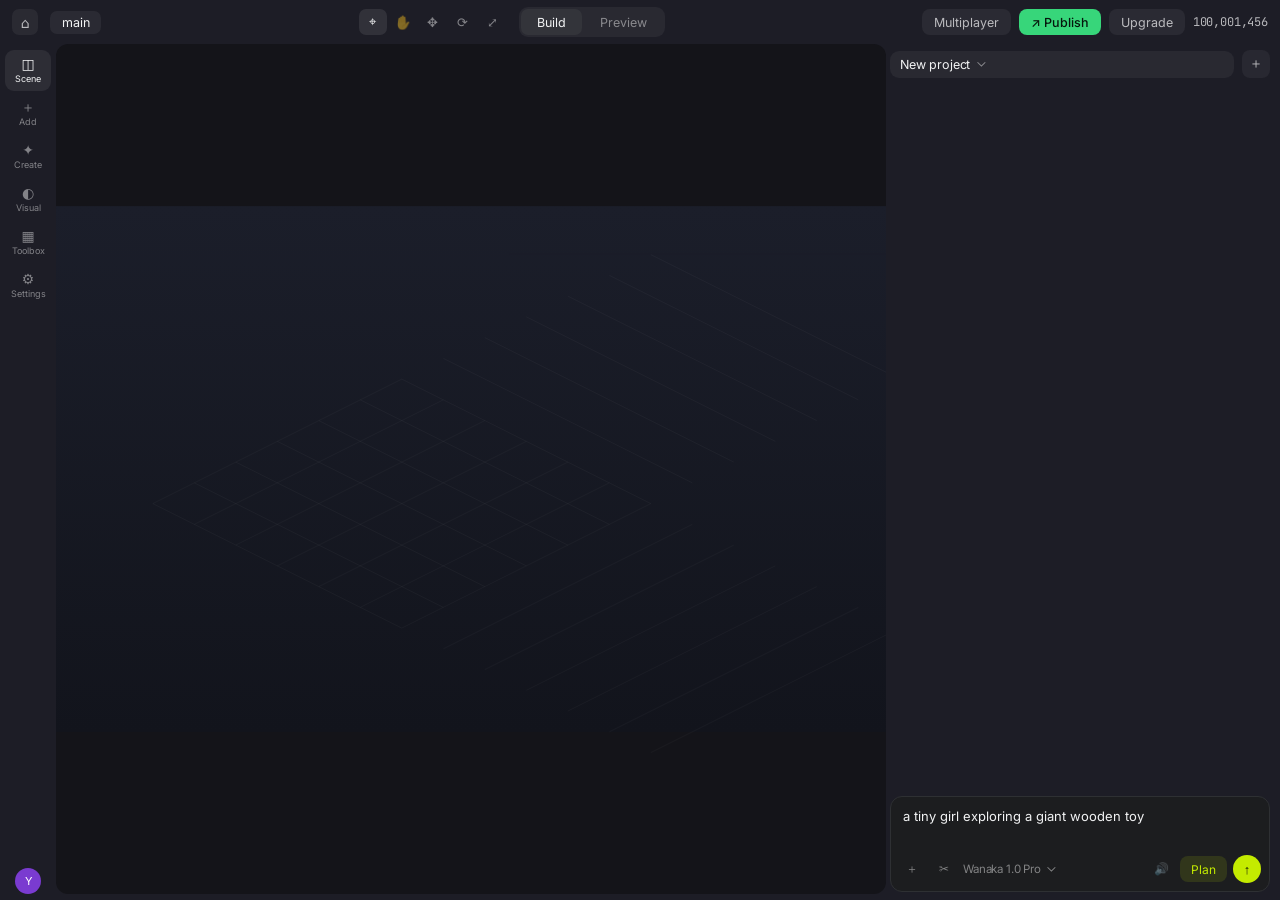
==== commit be06cac6: "Flow: hide the Advanced drawer in the plan for now advanced() and its wiring stay in panel.js; bring" ====
--- a/index.html
+++ b/index.html
@@ -13,7 +13,7 @@
 </head>
 <body>
 <div id="stage"></div>
-<script src="panel.js?v=7"></script>
+<script src="panel.js?v=8"></script>
 <script src="editor.js?v=16"></script>
 </body>
 </html>
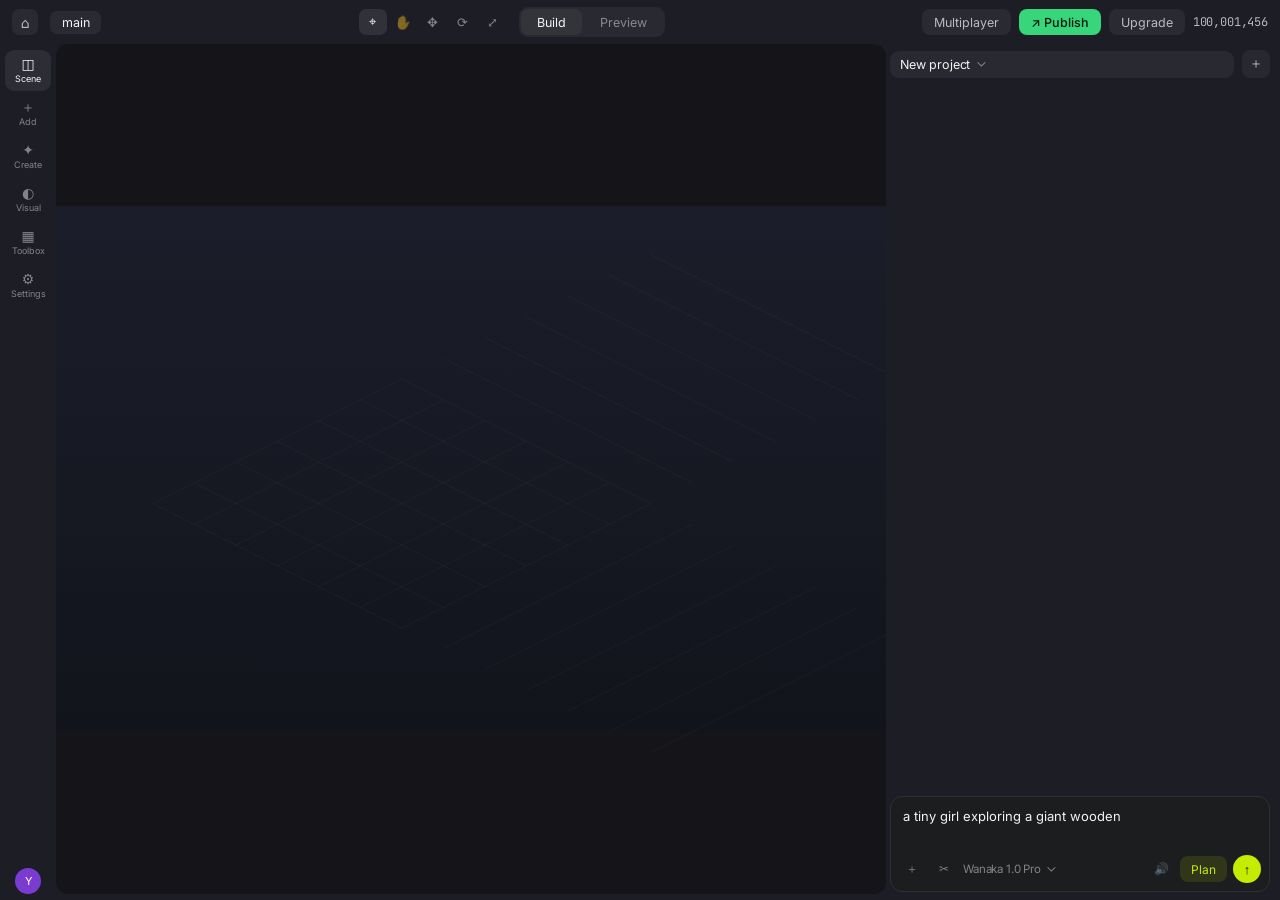
==== commit 1ebde993: "Plan B assets: browse the whole library in the slot, with search and a way out Co-Authored-By: Claud" ====
--- a/index.html
+++ b/index.html
@@ -9,11 +9,11 @@
 <link rel="preconnect" href="https://fonts.gstatic.com" crossorigin>
 <link href="https://fonts.googleapis.com/css2?family=Inter:wght@400;500;600;700&family=JetBrains+Mono:wght@400;500&display=swap" rel="stylesheet">
 <link rel="stylesheet" href="editor.css?v=15">
-<link rel="stylesheet" href="panel.css?v=4">
+<link rel="stylesheet" href="panel.css?v=6">
 </head>
 <body>
 <div id="stage"></div>
-<script src="panel.js?v=8"></script>
+<script src="panel.js?v=10"></script>
 <script src="editor.js?v=16"></script>
 </body>
 </html>
--- a/panel.css
+++ b/panel.css
@@ -502,3 +502,55 @@
 .wide2 .ass__art{height:118px}
 .wide2 .ass b{font-size:12.5px}
 .wide2 .slot__h b{font-size:13.5px}
+
+/* ── Browsing a slot's library, in place ──────────────────────────── */
+.slot__more{
+  all:unset;cursor:pointer;flex:none;display:inline-flex;align-items:center;gap:5px;
+  padding:4px 10px;border-radius:8px;background:rgba(255,255,255,.07);
+  font-size:11.5px;color:var(--ink-2);
+}
+.slot__more:hover{background:rgba(255,255,255,.13);color:#fff}
+.slot__more i{font-style:normal;opacity:.7}
+.browse{display:none;margin-top:10px}
+.slot.is-open .browse{display:block}
+.slot.is-open .slot__grid{display:none}          /* the four picks live inside the library now */
+.browse__tools{display:flex;align-items:center;gap:12px;margin-bottom:10px}
+.sbox{
+  flex:none;display:flex;align-items:center;gap:8px;width:340px;height:32px;padding:0 10px;
+  border-radius:10px;background:rgba(255,255,255,.06);
+  box-shadow:inset 0 0 0 1px rgba(255,255,255,.12);
+}
+.slot.is-searching .sbox{box-shadow:inset 0 0 0 1.5px var(--mint)}
+.sbox__ic{font-style:normal;font-size:13px;color:var(--ink-3)}
+.sbox__in{
+  all:unset;flex:1;min-width:0;font:inherit;font-size:12.5px;color:#fff;
+}
+.sbox__in::placeholder{color:var(--ink-3)}
+.sbox__x{
+  all:unset;cursor:pointer;display:none;width:18px;height:18px;border-radius:9px;
+  text-align:center;line-height:18px;font-size:10px;color:var(--ink-2);
+  background:rgba(255,255,255,.1);
+}
+.slot.is-searching .sbox__x{display:block}
+.sbox__x:hover{background:rgba(255,255,255,.2);color:#fff}
+.browse__hint{font-style:normal;font-size:11.5px;color:var(--mint)}
+.browse__sort{margin-left:auto;font-size:11.5px;color:var(--ink-3)}
+.browse__grid{
+  display:grid;grid-template-columns:repeat(5,minmax(0,1fr));gap:10px;
+  max-height:340px;overflow:auto;padding-right:4px;
+}
+.browse__note{margin:8px 0 0;font-size:11px;color:var(--ink-3)}
+.browse__none{
+  display:flex;flex-direction:column;align-items:center;gap:8px;
+  padding:34px 24px;border-radius:12px;
+  background:rgba(255,255,255,.03);border:1px dashed rgba(255,255,255,.16);text-align:center;
+}
+.browse__none i{font-style:normal;font-size:20px;color:var(--ink-2)}
+.browse__none b{font-size:14.5px;font-weight:600}
+.browse__none p{margin:0;max-width:420px;font-size:12px;line-height:1.55;color:var(--ink-3)}
+.browse__acts{display:flex;gap:10px;margin-top:6px}
+.browse__kept{font-style:normal;font-size:11px;color:var(--ink-3)}
+/* while a library is open, the other slots fold to a single line */
+.wide2.has-open .slot:not(.is-open) .slot__grid{display:none}
+.wide2.has-open .slot:not(.is-open){padding-top:11px}
+.wide2.has-open .slot:not(.is-open) .slot__h{margin-bottom:0}
